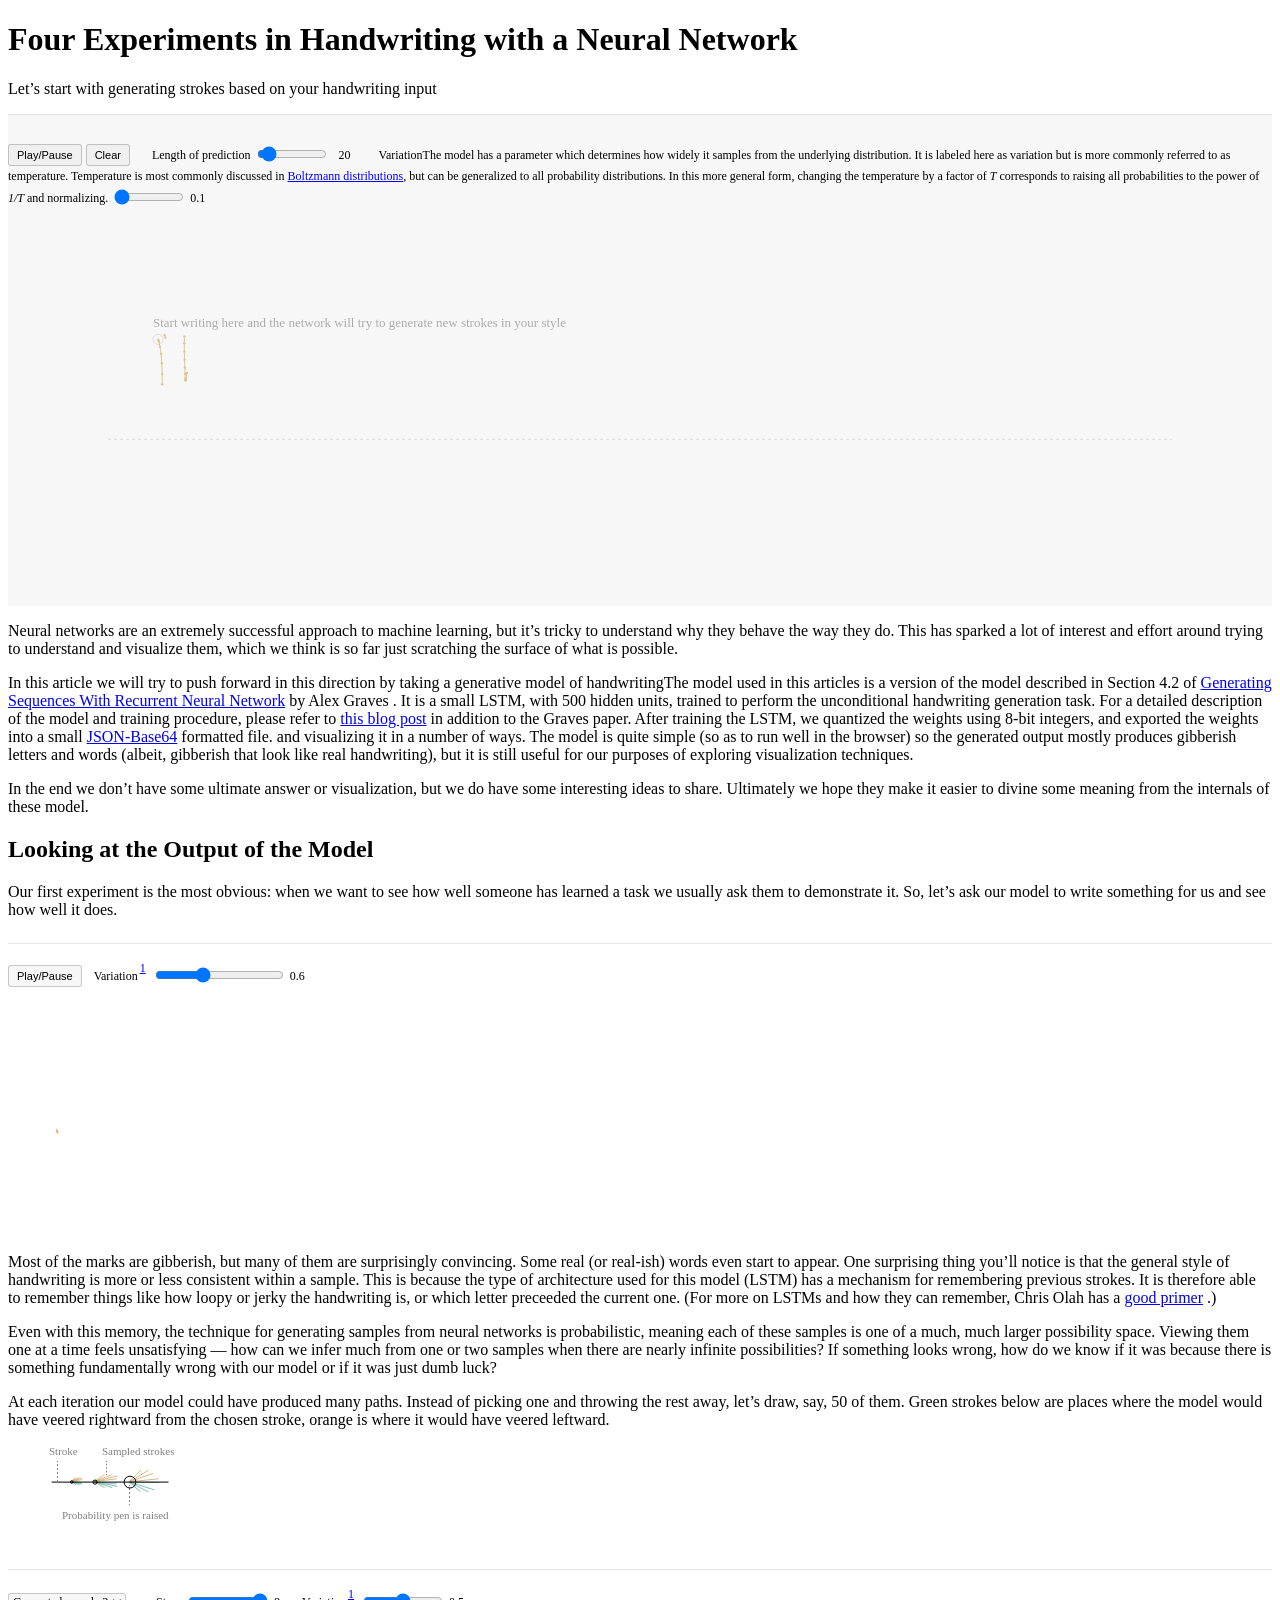
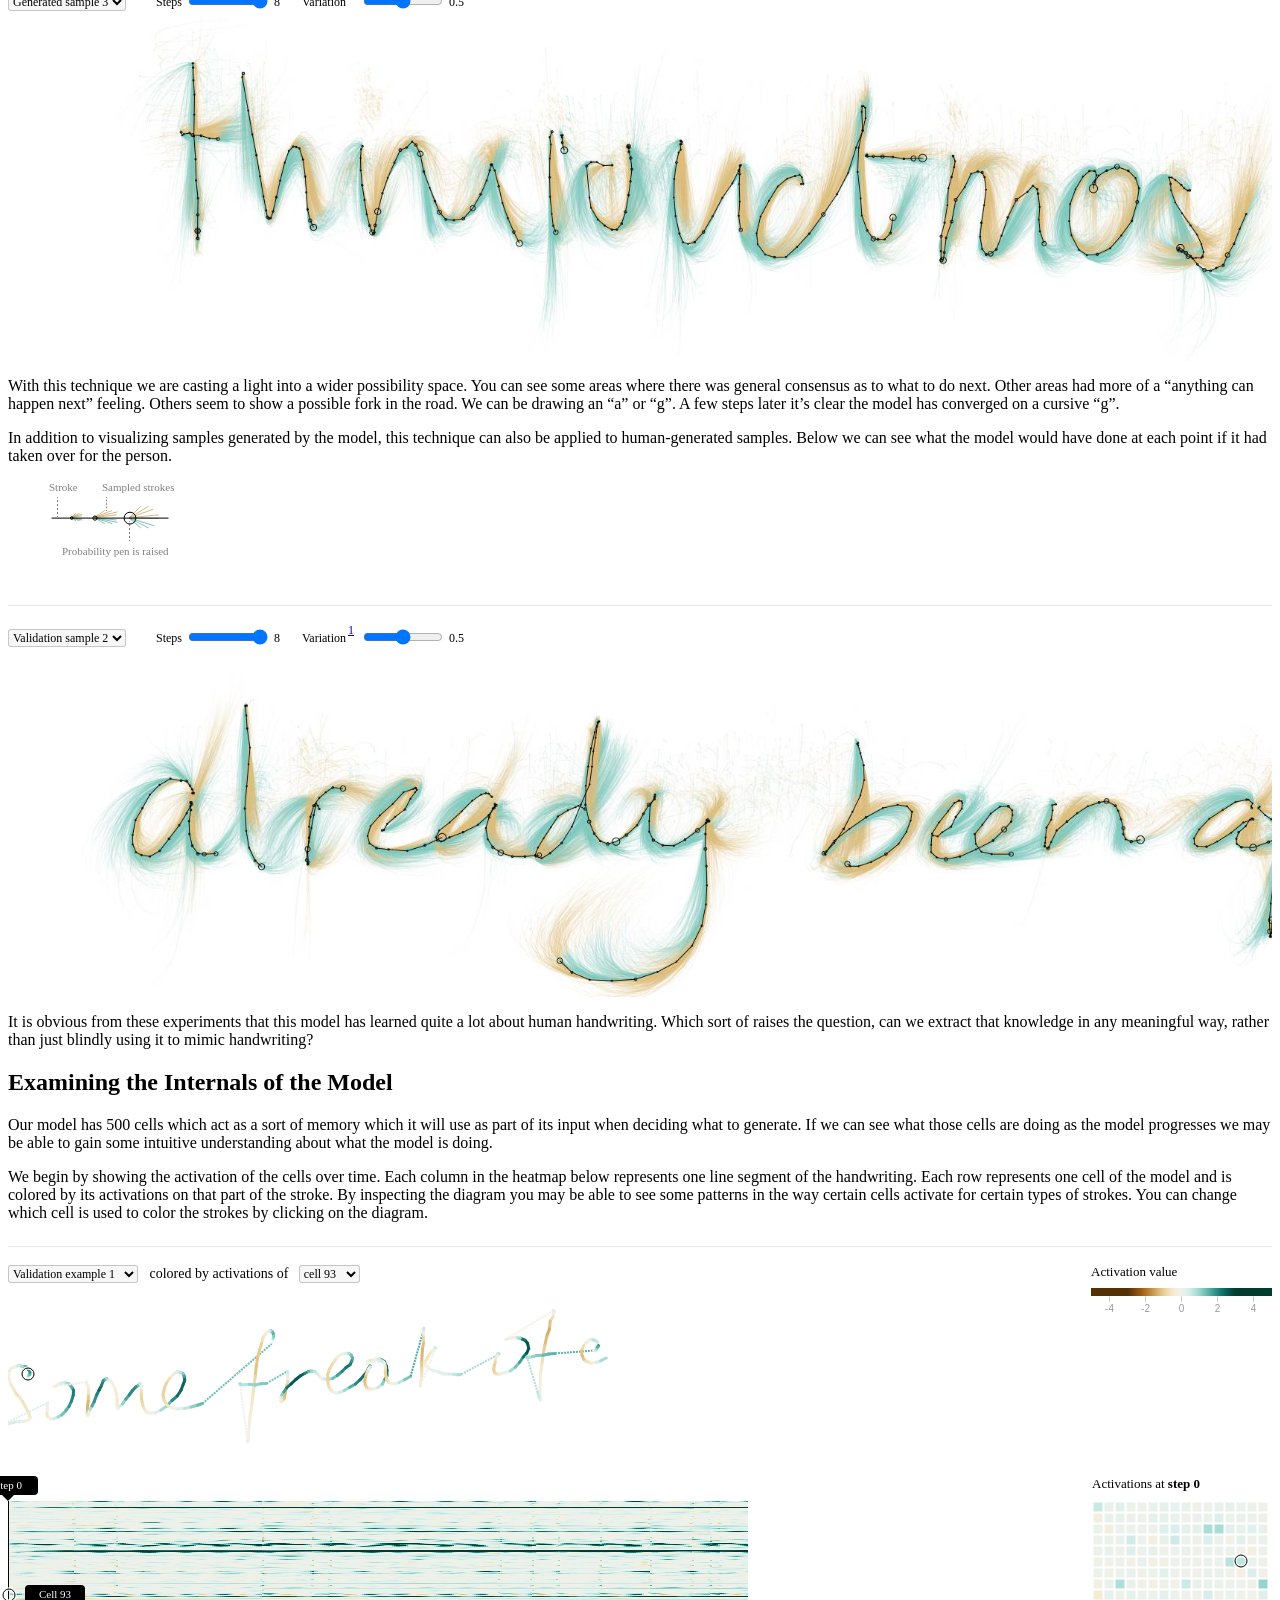
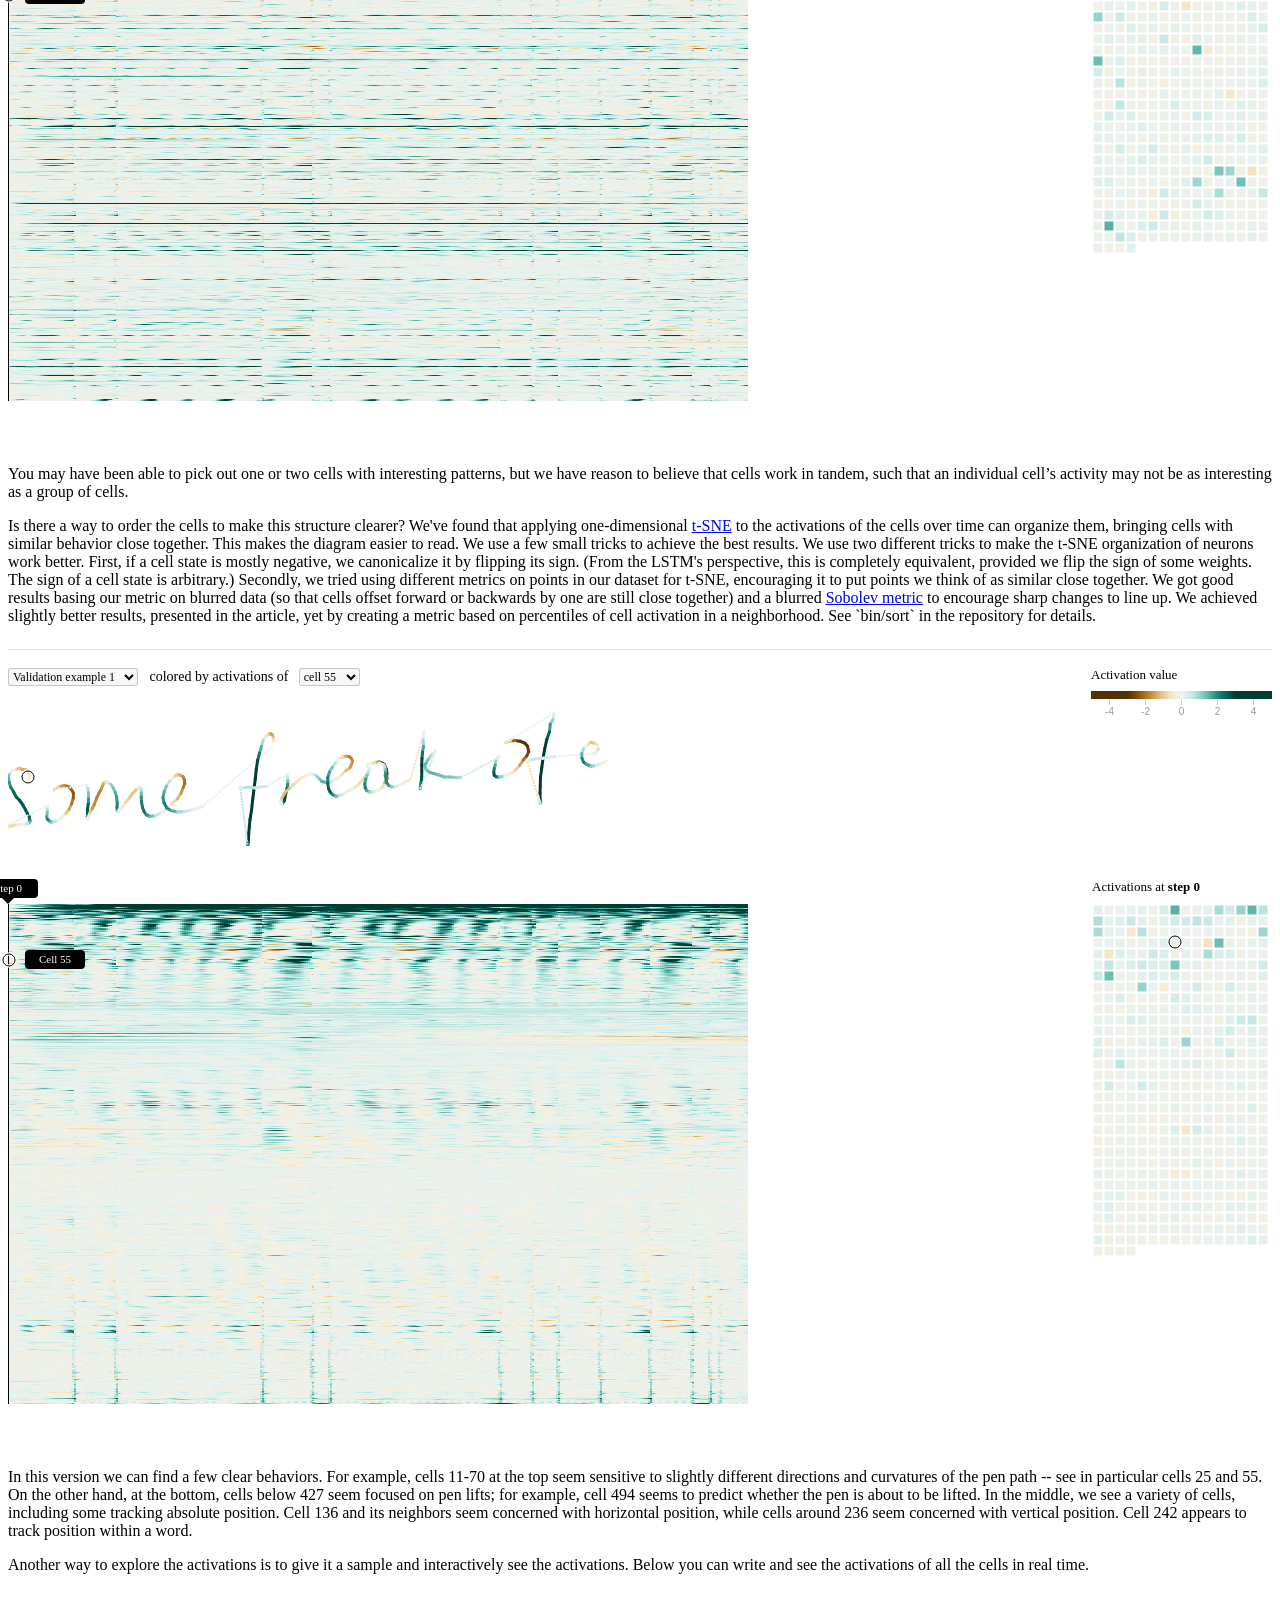
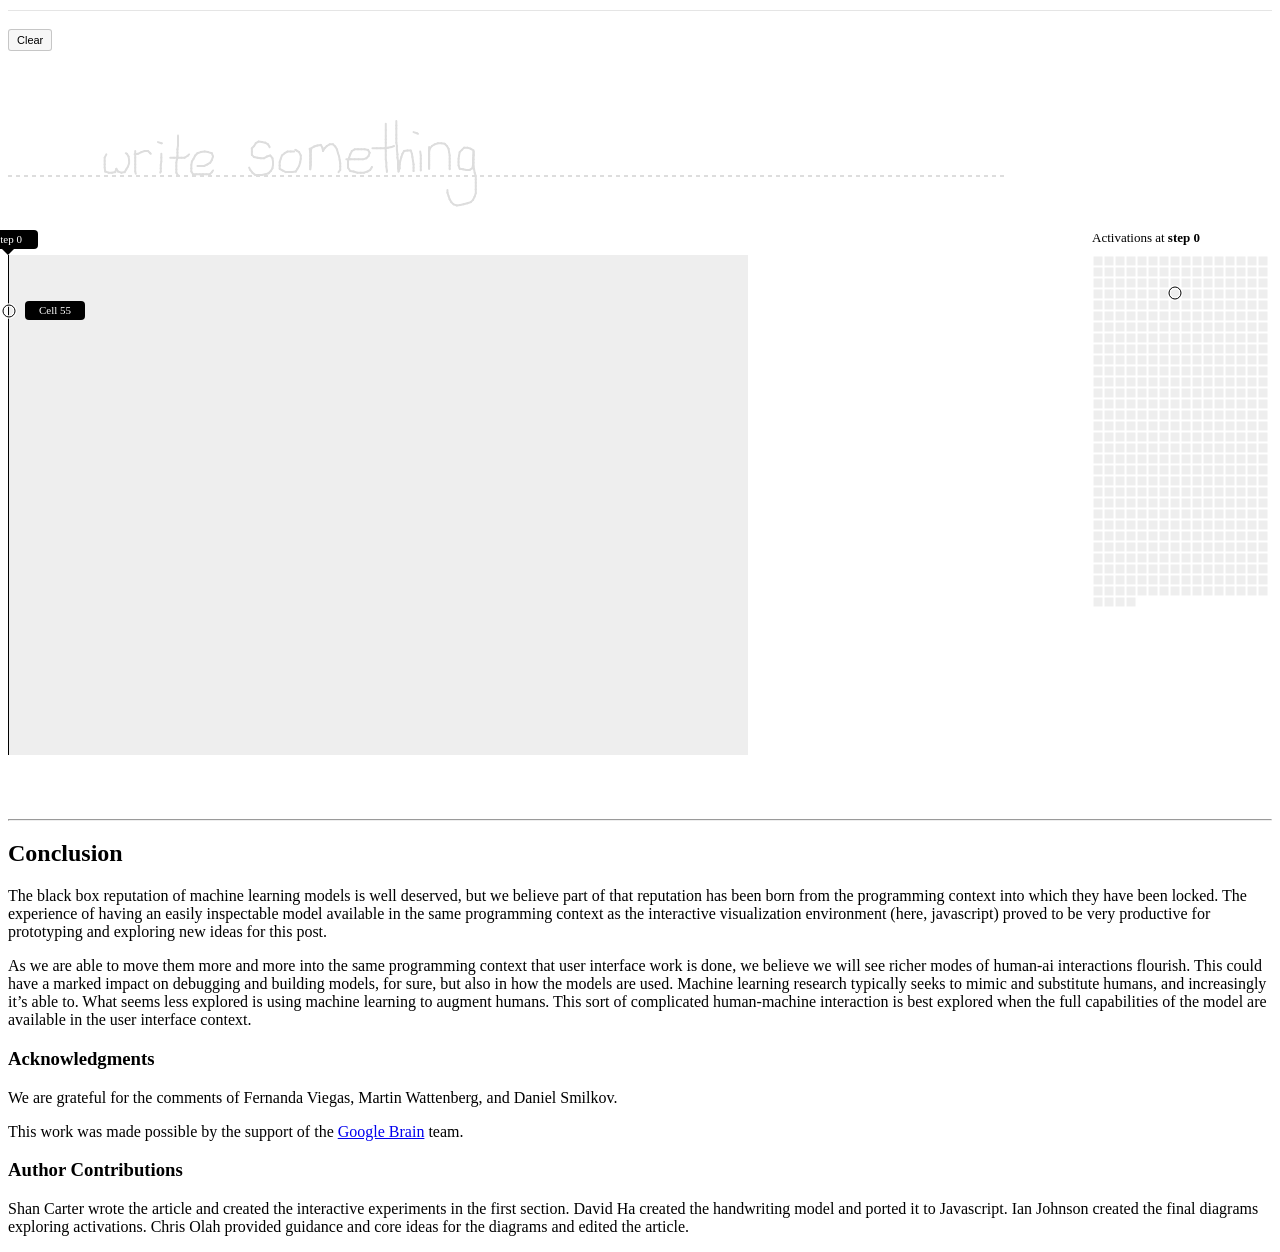
==== public/v2/index.html @ aec07965 "Deploy upstream v2 article under Pages" ====
<!doctype html>
<meta charset="utf-8">
<meta name="viewport" content="width=768">
<script src="https://distill.pub/template.v2.js"></script>
<d-front-matter>
  <script type="text/json">{
    "title": "Experiments in Handwriting with a Neural Network",
    "description": "Several interactive visualizations of a generative model of handwriting. Some are fun, some are serious.",
    "authors": [
      {
        "author": "Shan Carter",
        "authorURL": "http://shancarter.com",
        "affiliation": "Google Brain",
        "affiliationURL": "http://g.co/brain"
      },
      {
        "author": "David Ha",
        "authorURL": "https://github.com/hardmaru",
        "affiliation": "Google Brain",
        "affiliationURL": "http://g.co/brain"
      },
      {
        "author": "Ian Johnson",
        "authorURL": "https://github.com/enjalot",
        "affiliation": "Google Cloud",
        "affiliationURL": "http://cloud.google.com"
      },
      {
        "author": "Chris Olah",
        "authorURL": "http://colah.github.io/",
        "affiliation": "Google Brain",
        "affiliationURL": "http://g.co/brain"
      }
    ]
  }</script>
</d-front-matter>

<script src="assets/d3.min.js"></script>
<script src="assets/d3-scale-chromatic.min.js"></script>
<script src="assets/distill-stage-manager.js"></script>
<script src="assets/webcomponents-lite.min.js"></script>

<link rel="import" href="assets/polymer-mini.html">
<link rel="import" href="assets/figure-predict.html">
<link rel="import" href="assets/figure-animated.html">
<link rel="import" href="assets/figure-hairs.html">
<link rel="import" href="assets/figure-cells.html">
<link rel="import" href="assets/figure-cells-draw.html">

<script>
  function cellClick(cell) {
    document.querySelector('figure-cells[mode=sorted]').setCell(cell);
  }
</script>

<style>
  .controls {
    border-top: 1px solid rgba(0, 0, 0, 0.1);
    margin-top: 24px;
    padding-top: 18px;
  }
  .controls span {
    font-size: 12px;
  }
  .controls button {
    font-size: 11px;
    padding: 4px 8px;
    border-radius: 3px;
    background-color: rgba(0, 0, 0, 0.03);
    border: 1px solid rgba(0, 0, 0, 0.2);
  }
  .controls select {
    margin-right: 8px;
  font-size: 12px;
    font-family: "Open sans";
    border-radius: 3px;
    background-color: rgba(0, 0, 0, 0.03);
    border: 1px solid rgba(0, 0, 0, 0.2);
  }
  .controls input[type="range"] {
    position: relative;
    top: 3px;
  }
  sup {
    vertical-align: baseline;
    position: relative;
    top: -8px;
    margin: 0 3px 0 2px;
    font-size: 12px;
  }
  a {
    cursor: pointer;
  }

</style>

<d-title>
  <h1><span>Four Experiments</span> <span>in Handwriting</span> with a Neural Network</h1>
  <p>Let’s start with generating strokes based on your handwriting input</p>
  <div class="l-screen base-grid" style="border-top: 1px solid rgba(0, 0, 0, 0.1);background: rgba(0, 0, 0, 0.03);">
    <div class="controls l-text" id="figure-predict-controls" style="z-index: 10;position: relative;margin-top: 8px;border-top: none;">
      <button onclick="document.querySelector('figure-predict').playToggle()">Play/Pause</button>
      <button onclick="document.querySelector('figure-predict').clear()">Clear</button>

      <span style="margin-left: 18px;">Length of prediction</span>
      <input type="range" value="20" min="5" max="200" step="5" oninput="document.querySelector('figure-predict').setPredictionLength(this.value); document.querySelector('#figure-predict-controls .prediction-length').textContent = this.value;" style="width: 70px;"/>
      <span class="prediction-length" style="display: inline-block; width: 18px; text-align: left; margin-left: 6px;">20</span>

      <span style="margin-left: 18px;">Variation<d-footnote>The model has a parameter which determines how widely it samples from the underlying distribution. It is labeled here as variation but is more commonly referred to as temperature. Temperature is most commonly discussed in <a href="https://en.wikipedia.org/wiki/Boltzmann_distribution">Boltzmann distributions</a>, but can be generalized to all probability distributions. In this more general form, changing the temperature by a factor of <i>T</i> corresponds to raising all probabilities to the power of <i>1/T</i> and normalizing.</d-footnote></span>
      <input type="range" value="0.1" min="0.1" max="0.7" step="0.05" oninput="document.querySelector('figure-predict').setTemperature(this.value); document.querySelector('#figure-predict-controls .temperature').textContent = this.value;" style="width: 70px;"/>
      <span class="temperature" style="display: inline-block; width: 40px;">0.1</span>

    </div>
    <div class="l-screen" style="position: relative;">
      <figure-predict temperature="0.1" predictionlength="20"></figure-predict>
    </div>
  </div>
</d-title>
<d-byline></d-byline>
<d-article>

  <p> Neural networks are an extremely successful approach to machine learning, but it’s tricky to understand why they behave the way they do. This has sparked a lot of interest and effort around trying to understand and visualize them, which we think is so far just scratching the surface of what is possible.</p>

  <p>In this article we will try to push forward in this direction by taking a generative model of handwriting<d-footnote>The model used in this articles is a version of the model described in Section 4.2 of <a href="https://arxiv.org/abs/1308.0850">Generating Sequences With Recurrent Neural Network</a> by Alex Graves <d-cite key="graves2013generating"></d-cite>. It is a small LSTM, with 500 hidden units, trained to perform the unconditional handwriting generation task.  For a detailed description of the model and training procedure, please refer to <a href="http://blog.otoro.net/2015/12/12/handwriting-generation-demo-in-tensorflow/">this blog post</a> <d-cite key="ha2016handwriting"></d-cite> in addition to the Graves paper.  After training the LSTM, we quantized the weights using 8-bit integers, and exported the weights into a small <a href="https://jb64.org/specification/">JSON-Base64</a> formatted file.</d-footnote> and visualizing it in a number of ways.  The model is quite simple (so as to run well in the browser) so the generated output mostly produces gibberish letters and words (albeit, gibberish that look like real handwriting), but it is still useful for our purposes of exploring visualization techniques.</p>

  <p>In the end we don’t have some ultimate answer or visualization, but we do have some interesting ideas to share. Ultimately we hope they make it easier to divine some meaning from the internals of these model.</p>

  <h2>Looking at the Output of the Model</h2>

  <p>Our first experiment is the most obvious: when we want to see how well someone has learned a task we usually ask them to demonstrate it. So, let’s ask our model to write something for us and see how well it does.</p>

  <div class="controls l-body" id="figure-animated-controls">
    <button class="play" onclick="document.querySelector('figure-animated').togglePlay()">Play/Pause</button>
    <span style="margin-left: 8px;">Variation<sup><a href="#footnote1">1</a></sup></span>
    <input type="range" value="0.6" min="0.1" max="1.5" step="0.05" oninput="document.querySelector('figure-animated').temperature(this.value); document.querySelector('#figure-animated-controls .value').textContent = this.value;" />
    <span class="value">0.6</span>
  </div>
  <figure-animated class="l-page" temperature="0.6"></figure-animated>

  <p>Most of the marks are gibberish, but many of them are surprisingly convincing. Some real (or real-ish) words even start to appear. One surprising thing you’ll notice is that the general style of handwriting is more or less consistent within a sample. This is because the type of architecture used for this model (LSTM) has a mechanism for remembering previous strokes. It is therefore able to remember things like how loopy or jerky the handwriting is, or which letter preceeded the current one. (For more on LSTMs and how they can remember, Chris Olah has a <a href="http://colah.github.io/posts/2015-08-Understanding-LSTMs/">good primer</a> <d-cite key="olah2015understanding"></d-cite>.)</p>

  <p>Even with this memory, the technique for generating samples from neural networks is probabilistic, meaning each of these samples is one of a much, much larger possibility space. Viewing them one at a time feels unsatisfying — how can we infer much from one or two samples when there are nearly infinite possibilities? If something looks wrong, how do we know if it was because there is something fundamentally wrong with our model or if it was just dumb luck?</p>

  <p>At each iteration our model could have produced many paths. Instead of picking one and throwing the rest away, let’s draw, say, 50 of them. Green strokes below are places where the model would have veered rightward from the chosen stroke, orange is where it would have veered leftward.</p>

  <figure class="l-gutter">
    <img class="key" src="assets/color-key.svg" style="width: 145px;">
  </figure>

  <figure-hairs class="l-screen base-grid">
    <div class="controls l-text">
      <select class="sample">
        <option value="001">Generated sample 1</option>
        <option value="002">Generated sample 2</option>
        <option value="003" selected>Generated sample 3</option>
        <option value="004">Generated sample 4</option>
        <option value="005">Generated sample 5</option>
        <option value="straight">Straight line</option>
      </select>

      <span style="margin-left: 18px;">Steps</span>
      <input type="range" min="0" max="2" step="1" class="step" value="2" style="width: 80px;"></input>
      <span class="value">4</span>

      <span style="margin-left: 18px;">Variation<sup><a href="#footnote1">1</a></sup></span>
      <input type="range" min="0" max="2" step="1" class="temperature" value="1" style="width: 80px;"></input>
      <span class="temperature-val">0.5</span>
    </div>
  </figure-hairs>

  <p>With this technique we are casting a light into a wider possibility space. You can see some areas where there was general consensus as to what to do next. Other areas had more of a “anything can happen next” feeling. Others seem to show a possible fork in the road. We can be drawing an “a” or “g”. A few steps later it’s clear the model has converged on a cursive “g”.</p>

  <p>In addition to visualizing samples generated by the model, this technique can also be applied to human-generated samples. Below we can see what the model would have done at each point if it had taken over for the person.</p>

    <figure class="l-gutter">
      <img class="key" src="assets/color-key.svg" style="width: 145px;">
    </figure>

  <figure-hairs class="base-grid">
    <div class="controls l-text">
      <select class="sample">
        <option value="0">Validation sample 0</option>
        <option value="1">Validation sample 1</option>
        <option value="2" selected>Validation sample 2</option>
        <option value="3">Validation sample 3</option>
        <option value="4">Validation sample 4</option>
        <option value="v7">Validation sample 5</option>
        <option value="v5">Validation sample 6</option>
      </select>

      <span style="margin-left: 18px;">Steps</span>
      <input type="range" min="0" max="2" step="1" class="step" value="2" style="width: 80px;"></input>
      <span class="value">4</span>

      <span style="margin-left: 18px;">Variation<sup><a href="#footnote1">1</a></sup></span>
      <input type="range" min="0" max="2" step="1" class="temperature" value="1" style="width: 80px;"></input>
      <span class="temperature-val">0.5</span>
    </div>
  </figure-hairs>

  <p>It is obvious from these experiments that this model has learned quite a lot about human handwriting. Which sort of raises the question, can we extract that knowledge in any meaningful way, rather than just blindly using it to mimic handwriting?</p>

  <h2>Examining the Internals of the Model</h2>

  <p>Our model has 500 cells which act as a sort of memory which it will use as part of its input when deciding what to generate. If we can see what those cells are doing as the model progresses we may be able to gain some intuitive understanding about what the model is doing.</p>

  <p>We begin by showing the activation of the cells over time. Each column in the heatmap below represents one line segment of the handwriting. Each row represents one cell of the model and is colored by its activations on that part of the stroke. By inspecting the diagram you may be able to see some patterns in the way certain cells activate for certain types of strokes. You can change which cell is used to color the strokes by clicking on the diagram.</p>

  <figure-cells class="l-screen base-grid" mode="unsorted" defaults="93,0"></figure-cells>

  <p>You may have been able to pick out one or two cells with interesting patterns, but we have reason to believe that cells work in tandem, such that an individual cell’s activity may not be as interesting as a group of cells.</p>

  <p>Is there a way to order the cells to make this structure clearer? We've found that applying one-dimensional <a href="https://lvdmaaten.github.io/tsne/">t-SNE</a> <d-cite key="maaten2008visualizing"></d-cite> to the activations of the cells over time can organize them, bringing cells with similar behavior close together. This makes the diagram easier to read. We use a few small tricks to achieve the best results.<d-footnote> We use two different tricks to make the t-SNE organization of neurons work better. First, if a cell state is mostly negative, we canonicalize it by flipping its sign. (From the LSTM's perspective, this is completely equivalent, provided we flip the sign of some weights. The sign of a cell state is arbitrary.) Secondly, we tried using different metrics on points in our dataset for t-SNE, encouraging it to put points we think of as similar close together. We got good results basing our metric on blurred data (so that cells offset forward or backwards by one are still close together) and a blurred <a href="https://en.wikipedia.org/wiki/Sobolev_space">Sobolev metric</a> to encourage sharp changes to line up. We achieved slightly better results, presented in the article, yet by creating a metric based on percentiles of cell activation in a neighborhood. See `bin/sort` in the repository for details.</d-footnote></p>

  <figure-cells class="l-screen base-grid" mode="sorted" defaults="55,0"></figure-cells>

  <p>In this version we can find a few clear behaviors. For example, cells <a onclick="cellClick(11)">11</a>-<a onclick="cellClick(70)">70</a> at the top seem sensitive to slightly different directions and curvatures of the pen path -- see in particular cells <a onclick="cellClick(25)">25</a> and <a onclick="cellClick(55)">55</a>. On the other hand, at the bottom, cells below <a onclick="cellClick(427)">427</a> seem focused on pen lifts; for example, cell <a onclick="cellClick(494)">494</a> seems to predict whether the pen is about to be lifted. In the middle, we see a variety of cells, including some tracking absolute position. Cell <a onclick="cellClick(136)">136</a> and its neighbors seem concerned with horizontal position, while cells around <a onclick="cellClick(236)">236</a> seem concerned with vertical position. Cell <a onclick="cellClick(242)">242</a> appears to track position within a word. </p>

  <p>Another way to explore the activations is to give it a sample and interactively see the activations. Below you can write and see the activations of all the cells in real time.</p>

  <div class="controls l-page" id="figure-cells-draw-controls" style="margin-top: 36px;">
    <button onclick="document.querySelector('figure-cells-draw').clear()">Clear</button>
  </div>
  <figure-cells-draw class="l-screen base-grid" mode="sorted" defaults="55,0"></figure-cells-draw>

  <hr>

  <h2>Conclusion</h2>

  <p>The black box reputation of machine learning models is well deserved, but we believe part of that reputation has been born from the programming context into which they have been locked. The experience of having an easily inspectable model available in the same programming context as the interactive visualization environment (here, javascript) proved to be very productive for prototyping and exploring new ideas for this post.</p>

  <p>As we are able to move them more and more into the same programming context that user interface work is done, we believe we will see richer modes of human-ai interactions flourish. This could have a marked impact on debugging and building models, for sure, but also in how the models are used. Machine learning research typically seeks to mimic and substitute humans, and increasingly it’s able to. What seems less explored is using machine learning to augment humans. This sort of complicated human-machine interaction is best explored when the full capabilities of the model are available in the user interface context.</p>

</d-article>

<d-appendix>

  <h3>Acknowledgments</h3>

  <p>We are grateful for the comments of Fernanda Viegas, Martin Wattenberg, and Daniel Smilkov.

  <p>This work was made possible by the support of the <a href="https://research.google.com/teams/brain/">Google Brain</a> team.

  <h3>Author Contributions</h3>

  <p>Shan Carter wrote the article and created the interactive experiments in the first section. David Ha created the handwriting model and ported it to Javascript. Ian Johnson created the final diagrams exploring activations. Chris Olah provided guidance and core ideas for the diagrams and edited the article.</p>
  <d-footnote-list></d-footnote-list>
  <d-bibliography>
    <script type="text/bibtex">
    @article{graves2013generating,
      title={Generating sequences with recurrent neural networks},
      author={Graves, Alex},
      journal={arXiv preprint arXiv:1308.0850},
      year={2013},
      url={https://arxiv.org/pdf/1308.0850v5.pdf}
    }
    @misc{ha2016handwriting,
      title={Handwriting Generation Demo in TensorFlow},
      author={Ha, David},
      year={2016},
      url={http://blog.otoro.net/2015/12/12/handwriting-generation-demo-in-tensorflow/}
    }
    @article{maaten2008visualizing,
      title={Visualizing data using t-SNE},
      author={Maaten, Laurens van der and Hinton, Geoffrey},
      journal={Journal of Machine Learning Research},
      volume={9},
      number={Nov},
      pages={2579--2605},
      year={2008},
      url={http://www.jmlr.org/papers/volume9/vandermaaten08a/vandermaaten08a.pdf}
    }
    @misc{olah2015understanding,
      title={Understanding LSTM Networks},
      author={Olah, Christopher},
      year={2015},
      url={http://colah.github.io/posts/2015-08-Understanding-LSTMs/}
    }
    </script>
  </bibliography>
</d-appendix>
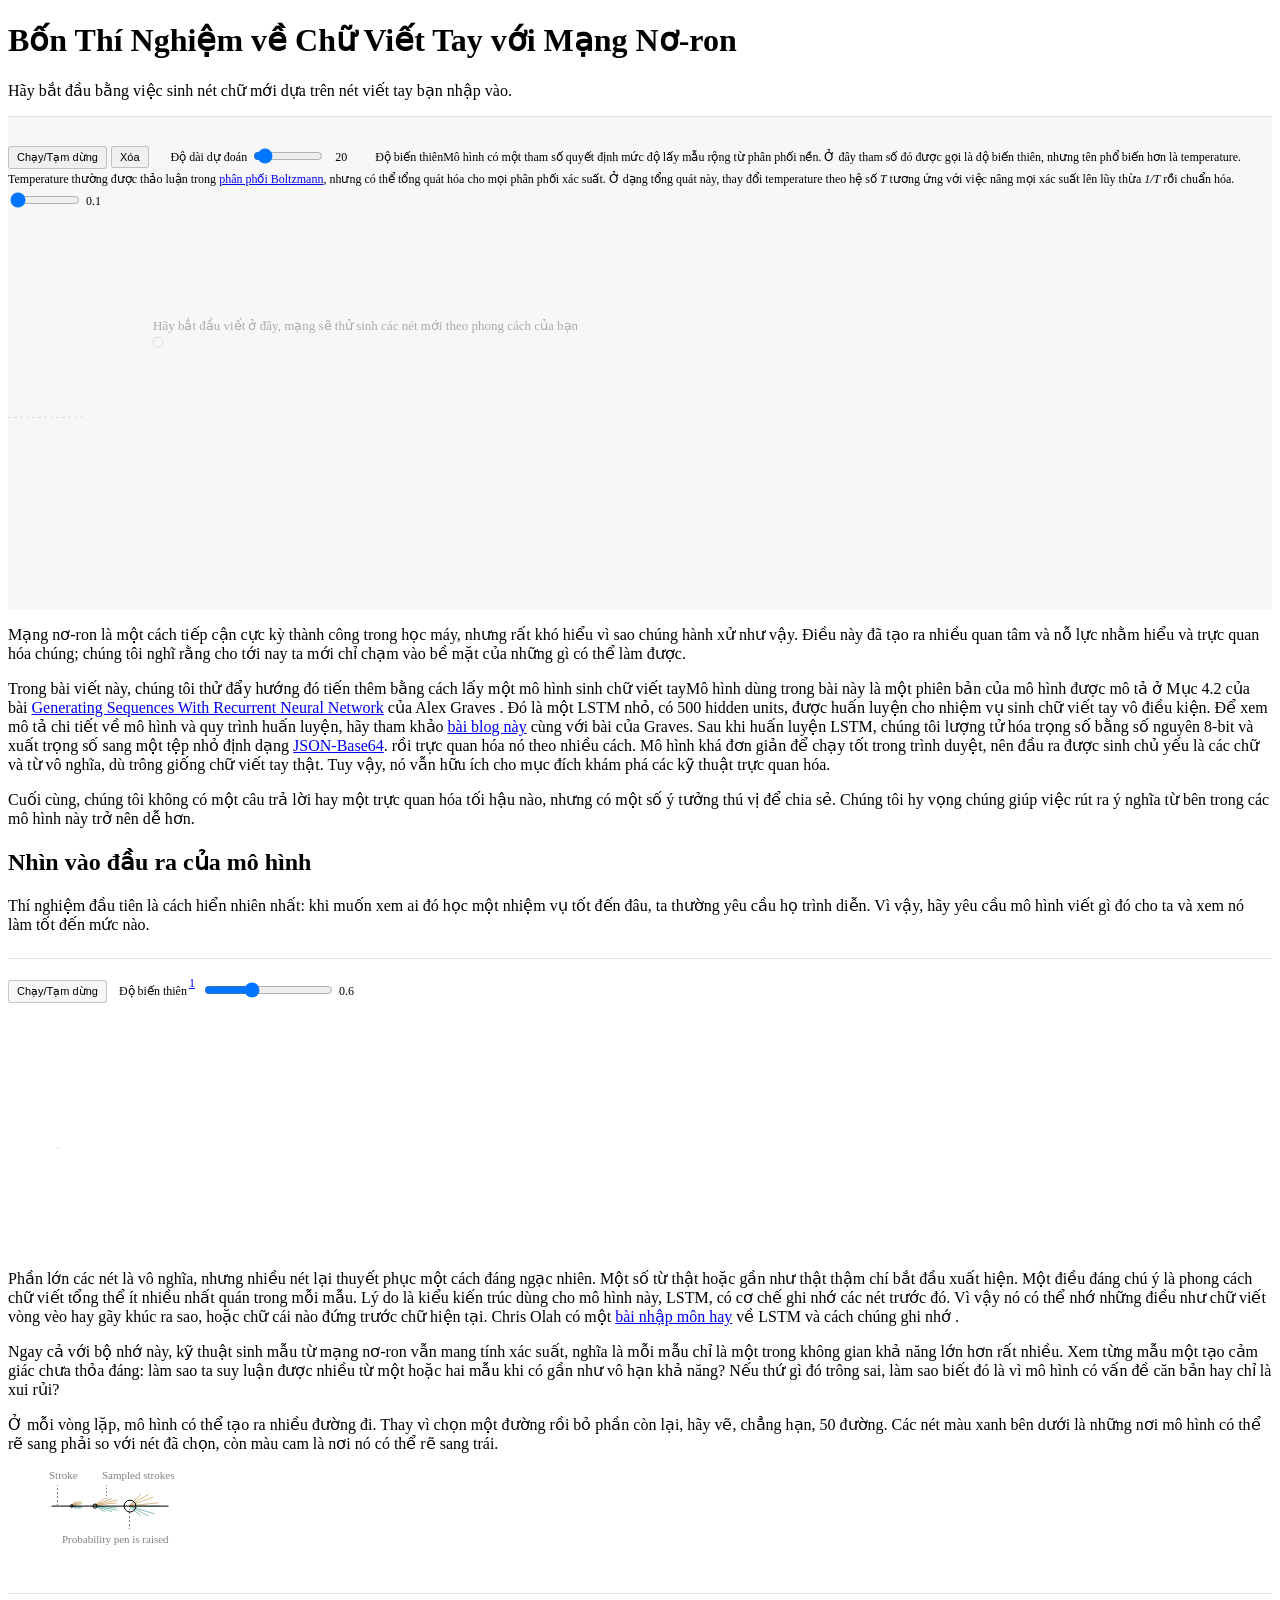
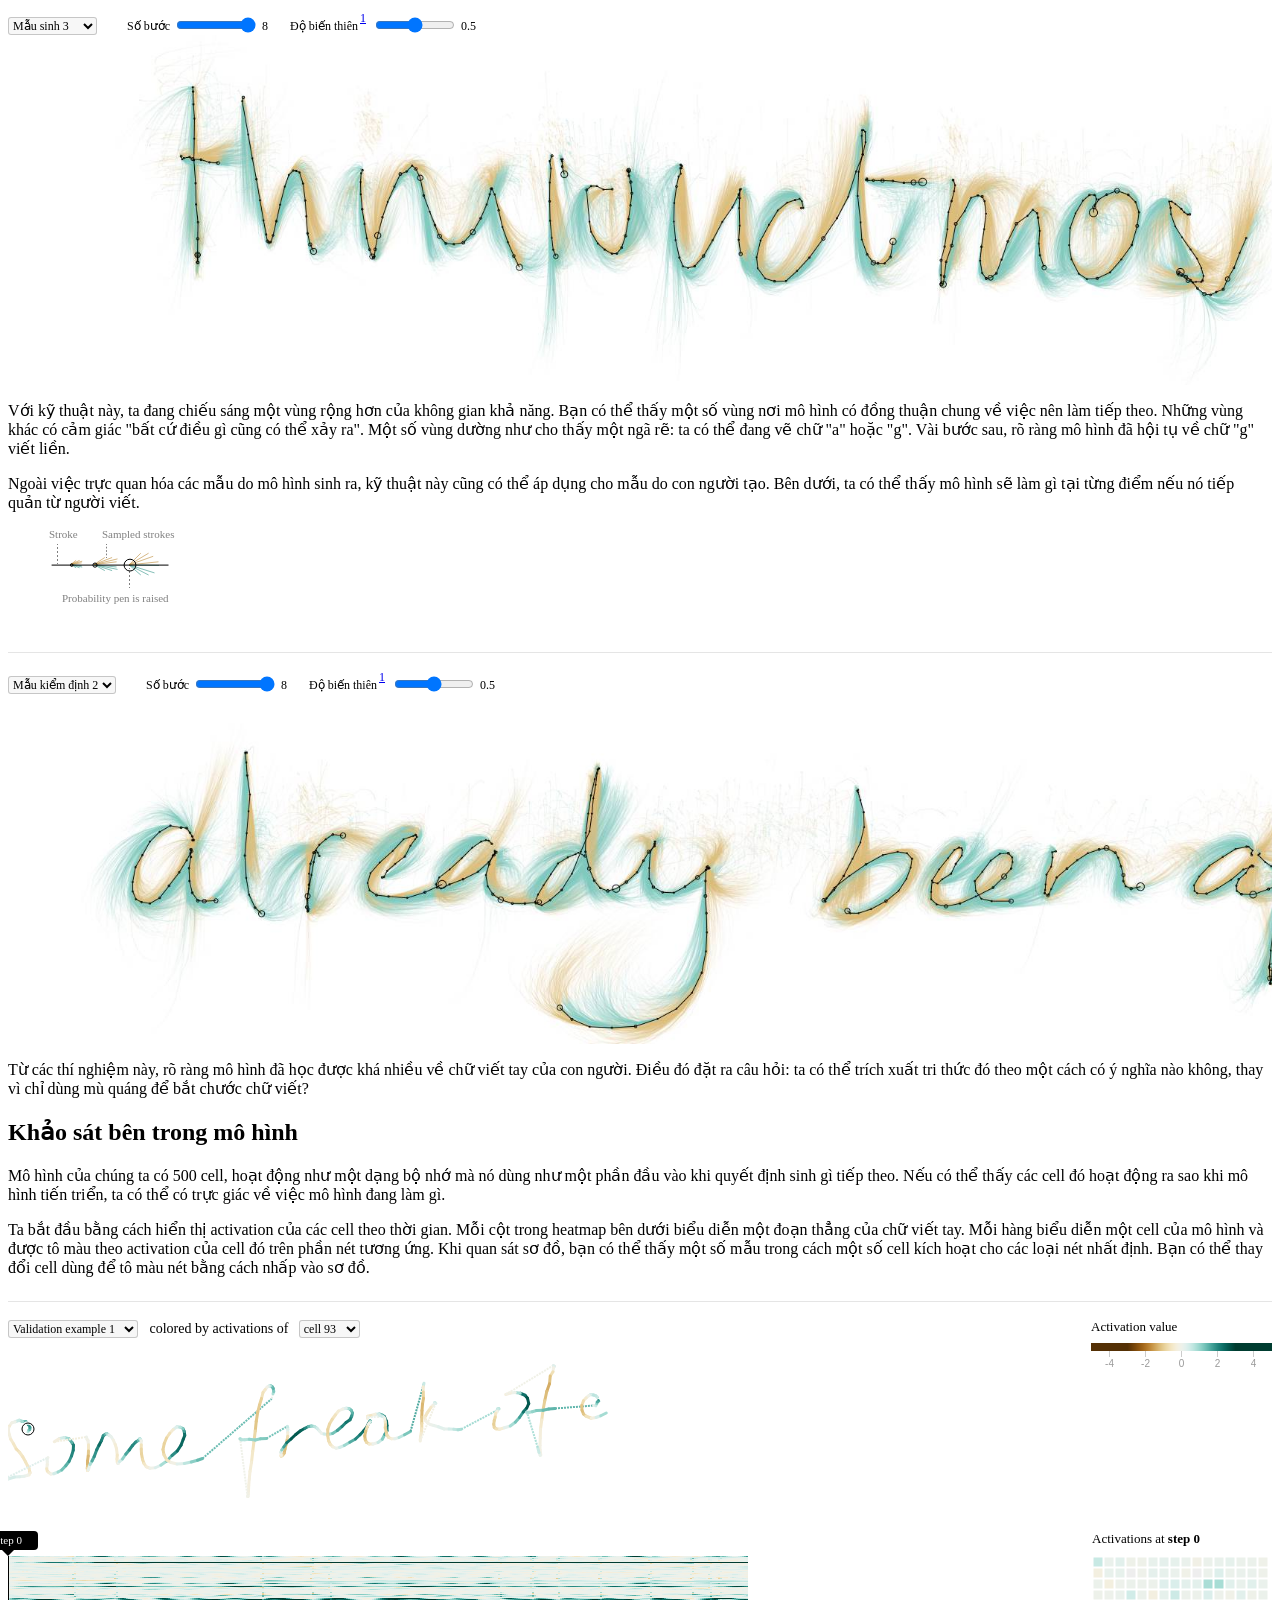
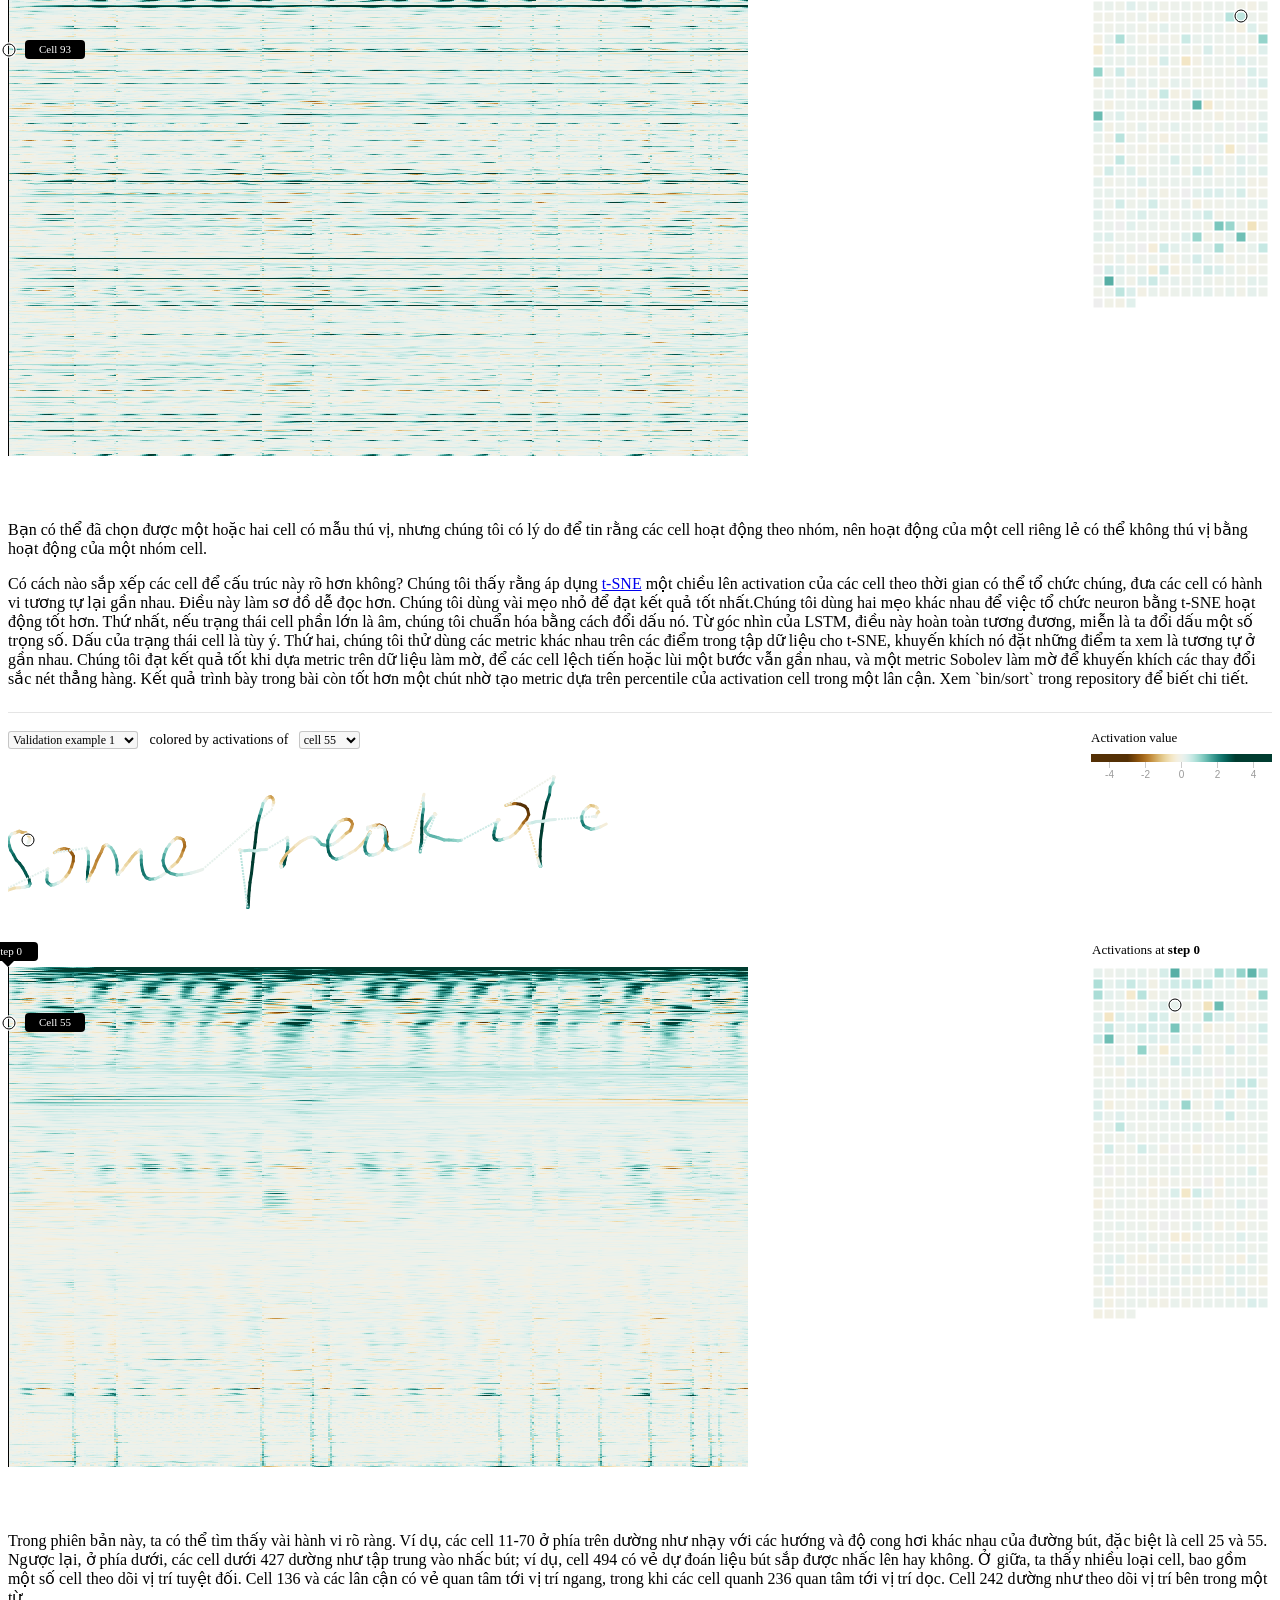
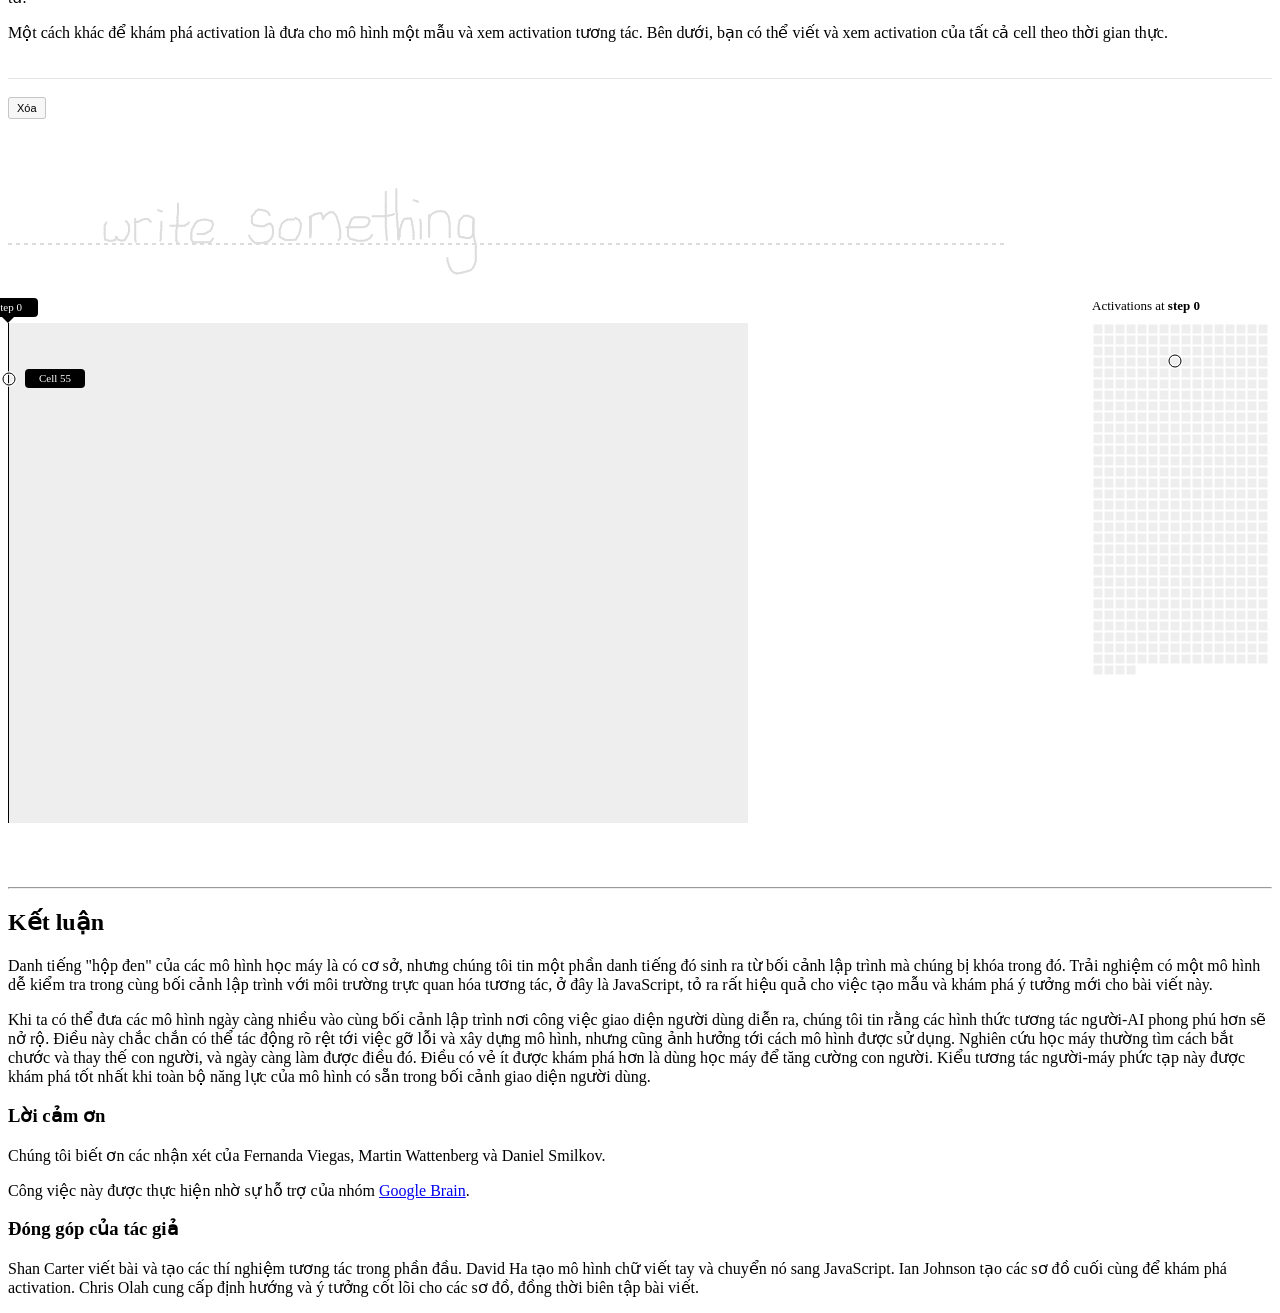
==== commit f98baa03: "Translate v2 handwriting article to Vietnamese" ====
--- a/public/v2/index.html
+++ b/public/v2/index.html
@@ -4,8 +4,8 @@
 <script src="https://distill.pub/template.v2.js"></script>
 <d-front-matter>
   <script type="text/json">{
-    "title": "Experiments in Handwriting with a Neural Network",
-    "description": "Several interactive visualizations of a generative model of handwriting. Some are fun, some are serious.",
+    "title": "Bốn Thí Nghiệm với Mạng Nơ-ron Viết Tay",
+    "description": "Một số trực quan hóa tương tác của mô hình sinh chữ viết tay. Có phần vui, có phần nghiêm túc.",
     "authors": [
       {
         "author": "Shan Carter",
@@ -95,18 +95,18 @@
 </style>
 
 <d-title>
-  <h1><span>Four Experiments</span> <span>in Handwriting</span> with a Neural Network</h1>
-  <p>Let’s start with generating strokes based on your handwriting input</p>
+  <h1><span>Bốn Thí Nghiệm</span> <span>về Chữ Viết Tay</span> với Mạng Nơ-ron</h1>
+  <p>Hãy bắt đầu bằng việc sinh nét chữ mới dựa trên nét viết tay bạn nhập vào.</p>
   <div class="l-screen base-grid" style="border-top: 1px solid rgba(0, 0, 0, 0.1);background: rgba(0, 0, 0, 0.03);">
     <div class="controls l-text" id="figure-predict-controls" style="z-index: 10;position: relative;margin-top: 8px;border-top: none;">
-      <button onclick="document.querySelector('figure-predict').playToggle()">Play/Pause</button>
-      <button onclick="document.querySelector('figure-predict').clear()">Clear</button>
-
-      <span style="margin-left: 18px;">Length of prediction</span>
+      <button onclick="document.querySelector('figure-predict').playToggle()">Chạy/Tạm dừng</button>
+      <button onclick="document.querySelector('figure-predict').clear()">Xóa</button>
+
+      <span style="margin-left: 18px;">Độ dài dự đoán</span>
       <input type="range" value="20" min="5" max="200" step="5" oninput="document.querySelector('figure-predict').setPredictionLength(this.value); document.querySelector('#figure-predict-controls .prediction-length').textContent = this.value;" style="width: 70px;"/>
       <span class="prediction-length" style="display: inline-block; width: 18px; text-align: left; margin-left: 6px;">20</span>
 
-      <span style="margin-left: 18px;">Variation<d-footnote>The model has a parameter which determines how widely it samples from the underlying distribution. It is labeled here as variation but is more commonly referred to as temperature. Temperature is most commonly discussed in <a href="https://en.wikipedia.org/wiki/Boltzmann_distribution">Boltzmann distributions</a>, but can be generalized to all probability distributions. In this more general form, changing the temperature by a factor of <i>T</i> corresponds to raising all probabilities to the power of <i>1/T</i> and normalizing.</d-footnote></span>
+      <span style="margin-left: 18px;">Độ biến thiên<d-footnote>Mô hình có một tham số quyết định mức độ lấy mẫu rộng từ phân phối nền. Ở đây tham số đó được gọi là độ biến thiên, nhưng tên phổ biến hơn là temperature. Temperature thường được thảo luận trong <a href="https://en.wikipedia.org/wiki/Boltzmann_distribution">phân phối Boltzmann</a>, nhưng có thể tổng quát hóa cho mọi phân phối xác suất. Ở dạng tổng quát này, thay đổi temperature theo hệ số <i>T</i> tương ứng với việc nâng mọi xác suất lên lũy thừa <i>1/T</i> rồi chuẩn hóa.</d-footnote></span>
       <input type="range" value="0.1" min="0.1" max="0.7" step="0.05" oninput="document.querySelector('figure-predict').setTemperature(this.value); document.querySelector('#figure-predict-controls .temperature').textContent = this.value;" style="width: 70px;"/>
       <span class="temperature" style="display: inline-block; width: 40px;">0.1</span>
 
@@ -117,31 +117,69 @@
   </div>
 </d-title>
 <d-byline></d-byline>
+<script>
+  function localizeTemplateLabels() {
+    const labels = new Map([
+      ["Authors", "Tác giả"],
+      ["Affiliations", "Đơn vị"],
+      ["Published", "Xuất bản"],
+      ["AUTHORS", "TÁC GIẢ"],
+      ["AFFILIATIONS", "ĐƠN VỊ"],
+      ["PUBLISHED", "XUẤT BẢN"],
+      ["Not published yet.", "Chưa xuất bản."],
+      ["No DOI yet.", "Chưa có DOI."]
+    ]);
+    const walker = document.createTreeWalker(document.body, NodeFilter.SHOW_TEXT);
+    const textNodes = [];
+    while (walker.nextNode()) textNodes.push(walker.currentNode);
+    textNodes.forEach(node => {
+      let next = node.nodeValue;
+      labels.forEach((replacement, source) => {
+        next = next.split(source).join(replacement);
+      });
+      if (next !== node.nodeValue) node.nodeValue = next;
+    });
+  }
+  let localizeTemplateLabelsTimer;
+  function scheduleTemplateLabelLocalization() {
+    clearTimeout(localizeTemplateLabelsTimer);
+    localizeTemplateLabelsTimer = setTimeout(localizeTemplateLabels, 100);
+  }
+  window.addEventListener("load", () => {
+    localizeTemplateLabels();
+    setTimeout(localizeTemplateLabels, 1000);
+    setTimeout(localizeTemplateLabels, 3000);
+  });
+  new MutationObserver(scheduleTemplateLabelLocalization).observe(document.documentElement, {
+    childList: true,
+    subtree: true
+  });
+</script>
 <d-article>
 
-  <p> Neural networks are an extremely successful approach to machine learning, but it’s tricky to understand why they behave the way they do. This has sparked a lot of interest and effort around trying to understand and visualize them, which we think is so far just scratching the surface of what is possible.</p>
-
-  <p>In this article we will try to push forward in this direction by taking a generative model of handwriting<d-footnote>The model used in this articles is a version of the model described in Section 4.2 of <a href="https://arxiv.org/abs/1308.0850">Generating Sequences With Recurrent Neural Network</a> by Alex Graves <d-cite key="graves2013generating"></d-cite>. It is a small LSTM, with 500 hidden units, trained to perform the unconditional handwriting generation task.  For a detailed description of the model and training procedure, please refer to <a href="http://blog.otoro.net/2015/12/12/handwriting-generation-demo-in-tensorflow/">this blog post</a> <d-cite key="ha2016handwriting"></d-cite> in addition to the Graves paper.  After training the LSTM, we quantized the weights using 8-bit integers, and exported the weights into a small <a href="https://jb64.org/specification/">JSON-Base64</a> formatted file.</d-footnote> and visualizing it in a number of ways.  The model is quite simple (so as to run well in the browser) so the generated output mostly produces gibberish letters and words (albeit, gibberish that look like real handwriting), but it is still useful for our purposes of exploring visualization techniques.</p>
-
-  <p>In the end we don’t have some ultimate answer or visualization, but we do have some interesting ideas to share. Ultimately we hope they make it easier to divine some meaning from the internals of these model.</p>
-
-  <h2>Looking at the Output of the Model</h2>
-
-  <p>Our first experiment is the most obvious: when we want to see how well someone has learned a task we usually ask them to demonstrate it. So, let’s ask our model to write something for us and see how well it does.</p>
+  <p>Mạng nơ-ron là một cách tiếp cận cực kỳ thành công trong học máy, nhưng rất khó hiểu vì sao chúng hành xử như vậy. Điều này đã tạo ra nhiều quan tâm và nỗ lực nhằm hiểu và trực quan hóa chúng; chúng tôi nghĩ rằng cho tới nay ta mới chỉ chạm vào bề mặt của những gì có thể làm được.</p>
+
+  <p>Trong bài viết này, chúng tôi thử đẩy hướng đó tiến thêm bằng cách lấy một mô hình sinh chữ viết tay<d-footnote>Mô hình dùng trong bài này là một phiên bản của mô hình được mô tả ở Mục 4.2 của bài <a href="https://arxiv.org/abs/1308.0850">Generating Sequences With Recurrent Neural Network</a> của Alex Graves <d-cite key="graves2013generating"></d-cite>. Đó là một LSTM nhỏ, có 500 hidden units, được huấn luyện cho nhiệm vụ sinh chữ viết tay vô điều kiện. Để xem mô tả chi tiết về mô hình và quy trình huấn luyện, hãy tham khảo <a href="http://blog.otoro.net/2015/12/12/handwriting-generation-demo-in-tensorflow/">bài blog này</a> <d-cite key="ha2016handwriting"></d-cite> cùng với bài của Graves. Sau khi huấn luyện LSTM, chúng tôi lượng tử hóa trọng số bằng số nguyên 8-bit và xuất trọng số sang một tệp nhỏ định dạng <a href="https://jb64.org/specification/">JSON-Base64</a>.</d-footnote> rồi trực quan hóa nó theo nhiều cách. Mô hình khá đơn giản để chạy tốt trong trình duyệt, nên đầu ra được sinh chủ yếu là các chữ và từ vô nghĩa, dù trông giống chữ viết tay thật. Tuy vậy, nó vẫn hữu ích cho mục đích khám phá các kỹ thuật trực quan hóa.</p>
+
+  <p>Cuối cùng, chúng tôi không có một câu trả lời hay một trực quan hóa tối hậu nào, nhưng có một số ý tưởng thú vị để chia sẻ. Chúng tôi hy vọng chúng giúp việc rút ra ý nghĩa từ bên trong các mô hình này trở nên dễ hơn.</p>
+
+  <h2>Nhìn vào đầu ra của mô hình</h2>
+
+  <p>Thí nghiệm đầu tiên là cách hiển nhiên nhất: khi muốn xem ai đó học một nhiệm vụ tốt đến đâu, ta thường yêu cầu họ trình diễn. Vì vậy, hãy yêu cầu mô hình viết gì đó cho ta và xem nó làm tốt đến mức nào.</p>
 
   <div class="controls l-body" id="figure-animated-controls">
-    <button class="play" onclick="document.querySelector('figure-animated').togglePlay()">Play/Pause</button>
-    <span style="margin-left: 8px;">Variation<sup><a href="#footnote1">1</a></sup></span>
+    <button class="play" onclick="document.querySelector('figure-animated').togglePlay()">Chạy/Tạm dừng</button>
+    <span style="margin-left: 8px;">Độ biến thiên<sup><a href="#footnote1">1</a></sup></span>
     <input type="range" value="0.6" min="0.1" max="1.5" step="0.05" oninput="document.querySelector('figure-animated').temperature(this.value); document.querySelector('#figure-animated-controls .value').textContent = this.value;" />
     <span class="value">0.6</span>
   </div>
   <figure-animated class="l-page" temperature="0.6"></figure-animated>
 
-  <p>Most of the marks are gibberish, but many of them are surprisingly convincing. Some real (or real-ish) words even start to appear. One surprising thing you’ll notice is that the general style of handwriting is more or less consistent within a sample. This is because the type of architecture used for this model (LSTM) has a mechanism for remembering previous strokes. It is therefore able to remember things like how loopy or jerky the handwriting is, or which letter preceeded the current one. (For more on LSTMs and how they can remember, Chris Olah has a <a href="http://colah.github.io/posts/2015-08-Understanding-LSTMs/">good primer</a> <d-cite key="olah2015understanding"></d-cite>.)</p>
-
-  <p>Even with this memory, the technique for generating samples from neural networks is probabilistic, meaning each of these samples is one of a much, much larger possibility space. Viewing them one at a time feels unsatisfying — how can we infer much from one or two samples when there are nearly infinite possibilities? If something looks wrong, how do we know if it was because there is something fundamentally wrong with our model or if it was just dumb luck?</p>
-
-  <p>At each iteration our model could have produced many paths. Instead of picking one and throwing the rest away, let’s draw, say, 50 of them. Green strokes below are places where the model would have veered rightward from the chosen stroke, orange is where it would have veered leftward.</p>
+  <p>Phần lớn các nét là vô nghĩa, nhưng nhiều nét lại thuyết phục một cách đáng ngạc nhiên. Một số từ thật hoặc gần như thật thậm chí bắt đầu xuất hiện. Một điều đáng chú ý là phong cách chữ viết tổng thể ít nhiều nhất quán trong mỗi mẫu. Lý do là kiểu kiến trúc dùng cho mô hình này, LSTM, có cơ chế ghi nhớ các nét trước đó. Vì vậy nó có thể nhớ những điều như chữ viết vòng vèo hay gãy khúc ra sao, hoặc chữ cái nào đứng trước chữ hiện tại. Chris Olah có một <a href="http://colah.github.io/posts/2015-08-Understanding-LSTMs/">bài nhập môn hay</a> về LSTM và cách chúng ghi nhớ <d-cite key="olah2015understanding"></d-cite>.</p>
+
+  <p>Ngay cả với bộ nhớ này, kỹ thuật sinh mẫu từ mạng nơ-ron vẫn mang tính xác suất, nghĩa là mỗi mẫu chỉ là một trong không gian khả năng lớn hơn rất nhiều. Xem từng mẫu một tạo cảm giác chưa thỏa đáng: làm sao ta suy luận được nhiều từ một hoặc hai mẫu khi có gần như vô hạn khả năng? Nếu thứ gì đó trông sai, làm sao biết đó là vì mô hình có vấn đề căn bản hay chỉ là xui rủi?</p>
+
+  <p>Ở mỗi vòng lặp, mô hình có thể tạo ra nhiều đường đi. Thay vì chọn một đường rồi bỏ phần còn lại, hãy vẽ, chẳng hạn, 50 đường. Các nét màu xanh bên dưới là những nơi mô hình có thể rẽ sang phải so với nét đã chọn, còn màu cam là nơi nó có thể rẽ sang trái.</p>
 
   <figure class="l-gutter">
     <img class="key" src="assets/color-key.svg" style="width: 145px;">
@@ -150,27 +188,27 @@
   <figure-hairs class="l-screen base-grid">
     <div class="controls l-text">
       <select class="sample">
-        <option value="001">Generated sample 1</option>
-        <option value="002">Generated sample 2</option>
-        <option value="003" selected>Generated sample 3</option>
-        <option value="004">Generated sample 4</option>
-        <option value="005">Generated sample 5</option>
-        <option value="straight">Straight line</option>
+        <option value="001">Mẫu sinh 1</option>
+        <option value="002">Mẫu sinh 2</option>
+        <option value="003" selected>Mẫu sinh 3</option>
+        <option value="004">Mẫu sinh 4</option>
+        <option value="005">Mẫu sinh 5</option>
+        <option value="straight">Đường thẳng</option>
       </select>
 
-      <span style="margin-left: 18px;">Steps</span>
+      <span style="margin-left: 18px;">Số bước</span>
       <input type="range" min="0" max="2" step="1" class="step" value="2" style="width: 80px;"></input>
       <span class="value">4</span>
 
-      <span style="margin-left: 18px;">Variation<sup><a href="#footnote1">1</a></sup></span>
+      <span style="margin-left: 18px;">Độ biến thiên<sup><a href="#footnote1">1</a></sup></span>
       <input type="range" min="0" max="2" step="1" class="temperature" value="1" style="width: 80px;"></input>
       <span class="temperature-val">0.5</span>
     </div>
   </figure-hairs>
 
-  <p>With this technique we are casting a light into a wider possibility space. You can see some areas where there was general consensus as to what to do next. Other areas had more of a “anything can happen next” feeling. Others seem to show a possible fork in the road. We can be drawing an “a” or “g”. A few steps later it’s clear the model has converged on a cursive “g”.</p>
-
-  <p>In addition to visualizing samples generated by the model, this technique can also be applied to human-generated samples. Below we can see what the model would have done at each point if it had taken over for the person.</p>
+  <p>Với kỹ thuật này, ta đang chiếu sáng một vùng rộng hơn của không gian khả năng. Bạn có thể thấy một số vùng nơi mô hình có đồng thuận chung về việc nên làm tiếp theo. Những vùng khác có cảm giác "bất cứ điều gì cũng có thể xảy ra". Một số vùng dường như cho thấy một ngã rẽ: ta có thể đang vẽ chữ "a" hoặc "g". Vài bước sau, rõ ràng mô hình đã hội tụ về chữ "g" viết liền.</p>
+
+  <p>Ngoài việc trực quan hóa các mẫu do mô hình sinh ra, kỹ thuật này cũng có thể áp dụng cho mẫu do con người tạo. Bên dưới, ta có thể thấy mô hình sẽ làm gì tại từng điểm nếu nó tiếp quản từ người viết.</p>
 
     <figure class="l-gutter">
       <img class="key" src="assets/color-key.svg" style="width: 145px;">
@@ -179,71 +217,71 @@
   <figure-hairs class="base-grid">
     <div class="controls l-text">
       <select class="sample">
-        <option value="0">Validation sample 0</option>
-        <option value="1">Validation sample 1</option>
-        <option value="2" selected>Validation sample 2</option>
-        <option value="3">Validation sample 3</option>
-        <option value="4">Validation sample 4</option>
-        <option value="v7">Validation sample 5</option>
-        <option value="v5">Validation sample 6</option>
+        <option value="0">Mẫu kiểm định 0</option>
+        <option value="1">Mẫu kiểm định 1</option>
+        <option value="2" selected>Mẫu kiểm định 2</option>
+        <option value="3">Mẫu kiểm định 3</option>
+        <option value="4">Mẫu kiểm định 4</option>
+        <option value="v7">Mẫu kiểm định 5</option>
+        <option value="v5">Mẫu kiểm định 6</option>
       </select>
 
-      <span style="margin-left: 18px;">Steps</span>
+      <span style="margin-left: 18px;">Số bước</span>
       <input type="range" min="0" max="2" step="1" class="step" value="2" style="width: 80px;"></input>
       <span class="value">4</span>
 
-      <span style="margin-left: 18px;">Variation<sup><a href="#footnote1">1</a></sup></span>
+      <span style="margin-left: 18px;">Độ biến thiên<sup><a href="#footnote1">1</a></sup></span>
       <input type="range" min="0" max="2" step="1" class="temperature" value="1" style="width: 80px;"></input>
       <span class="temperature-val">0.5</span>
     </div>
   </figure-hairs>
 
-  <p>It is obvious from these experiments that this model has learned quite a lot about human handwriting. Which sort of raises the question, can we extract that knowledge in any meaningful way, rather than just blindly using it to mimic handwriting?</p>
-
-  <h2>Examining the Internals of the Model</h2>
-
-  <p>Our model has 500 cells which act as a sort of memory which it will use as part of its input when deciding what to generate. If we can see what those cells are doing as the model progresses we may be able to gain some intuitive understanding about what the model is doing.</p>
-
-  <p>We begin by showing the activation of the cells over time. Each column in the heatmap below represents one line segment of the handwriting. Each row represents one cell of the model and is colored by its activations on that part of the stroke. By inspecting the diagram you may be able to see some patterns in the way certain cells activate for certain types of strokes. You can change which cell is used to color the strokes by clicking on the diagram.</p>
+  <p>Từ các thí nghiệm này, rõ ràng mô hình đã học được khá nhiều về chữ viết tay của con người. Điều đó đặt ra câu hỏi: ta có thể trích xuất tri thức đó theo một cách có ý nghĩa nào không, thay vì chỉ dùng mù quáng để bắt chước chữ viết?</p>
+
+  <h2>Khảo sát bên trong mô hình</h2>
+
+  <p>Mô hình của chúng ta có 500 cell, hoạt động như một dạng bộ nhớ mà nó dùng như một phần đầu vào khi quyết định sinh gì tiếp theo. Nếu có thể thấy các cell đó hoạt động ra sao khi mô hình tiến triển, ta có thể có trực giác về việc mô hình đang làm gì.</p>
+
+  <p>Ta bắt đầu bằng cách hiển thị activation của các cell theo thời gian. Mỗi cột trong heatmap bên dưới biểu diễn một đoạn thẳng của chữ viết tay. Mỗi hàng biểu diễn một cell của mô hình và được tô màu theo activation của cell đó trên phần nét tương ứng. Khi quan sát sơ đồ, bạn có thể thấy một số mẫu trong cách một số cell kích hoạt cho các loại nét nhất định. Bạn có thể thay đổi cell dùng để tô màu nét bằng cách nhấp vào sơ đồ.</p>
 
   <figure-cells class="l-screen base-grid" mode="unsorted" defaults="93,0"></figure-cells>
 
-  <p>You may have been able to pick out one or two cells with interesting patterns, but we have reason to believe that cells work in tandem, such that an individual cell’s activity may not be as interesting as a group of cells.</p>
-
-  <p>Is there a way to order the cells to make this structure clearer? We've found that applying one-dimensional <a href="https://lvdmaaten.github.io/tsne/">t-SNE</a> <d-cite key="maaten2008visualizing"></d-cite> to the activations of the cells over time can organize them, bringing cells with similar behavior close together. This makes the diagram easier to read. We use a few small tricks to achieve the best results.<d-footnote> We use two different tricks to make the t-SNE organization of neurons work better. First, if a cell state is mostly negative, we canonicalize it by flipping its sign. (From the LSTM's perspective, this is completely equivalent, provided we flip the sign of some weights. The sign of a cell state is arbitrary.) Secondly, we tried using different metrics on points in our dataset for t-SNE, encouraging it to put points we think of as similar close together. We got good results basing our metric on blurred data (so that cells offset forward or backwards by one are still close together) and a blurred <a href="https://en.wikipedia.org/wiki/Sobolev_space">Sobolev metric</a> to encourage sharp changes to line up. We achieved slightly better results, presented in the article, yet by creating a metric based on percentiles of cell activation in a neighborhood. See `bin/sort` in the repository for details.</d-footnote></p>
+  <p>Bạn có thể đã chọn được một hoặc hai cell có mẫu thú vị, nhưng chúng tôi có lý do để tin rằng các cell hoạt động theo nhóm, nên hoạt động của một cell riêng lẻ có thể không thú vị bằng hoạt động của một nhóm cell.</p>
+
+  <p>Có cách nào sắp xếp các cell để cấu trúc này rõ hơn không? Chúng tôi thấy rằng áp dụng <a href="https://lvdmaaten.github.io/tsne/">t-SNE</a> một chiều <d-cite key="maaten2008visualizing"></d-cite> lên activation của các cell theo thời gian có thể tổ chức chúng, đưa các cell có hành vi tương tự lại gần nhau. Điều này làm sơ đồ dễ đọc hơn. Chúng tôi dùng vài mẹo nhỏ để đạt kết quả tốt nhất.<d-footnote>Chúng tôi dùng hai mẹo khác nhau để việc tổ chức neuron bằng t-SNE hoạt động tốt hơn. Thứ nhất, nếu trạng thái cell phần lớn là âm, chúng tôi chuẩn hóa bằng cách đổi dấu nó. Từ góc nhìn của LSTM, điều này hoàn toàn tương đương, miễn là ta đổi dấu một số trọng số. Dấu của trạng thái cell là tùy ý. Thứ hai, chúng tôi thử dùng các metric khác nhau trên các điểm trong tập dữ liệu cho t-SNE, khuyến khích nó đặt những điểm ta xem là tương tự ở gần nhau. Chúng tôi đạt kết quả tốt khi dựa metric trên dữ liệu làm mờ, để các cell lệch tiến hoặc lùi một bước vẫn gần nhau, và một metric Sobolev làm mờ để khuyến khích các thay đổi sắc nét thẳng hàng. Kết quả trình bày trong bài còn tốt hơn một chút nhờ tạo metric dựa trên percentile của activation cell trong một lân cận. Xem `bin/sort` trong repository để biết chi tiết.</d-footnote></p>
 
   <figure-cells class="l-screen base-grid" mode="sorted" defaults="55,0"></figure-cells>
 
-  <p>In this version we can find a few clear behaviors. For example, cells <a onclick="cellClick(11)">11</a>-<a onclick="cellClick(70)">70</a> at the top seem sensitive to slightly different directions and curvatures of the pen path -- see in particular cells <a onclick="cellClick(25)">25</a> and <a onclick="cellClick(55)">55</a>. On the other hand, at the bottom, cells below <a onclick="cellClick(427)">427</a> seem focused on pen lifts; for example, cell <a onclick="cellClick(494)">494</a> seems to predict whether the pen is about to be lifted. In the middle, we see a variety of cells, including some tracking absolute position. Cell <a onclick="cellClick(136)">136</a> and its neighbors seem concerned with horizontal position, while cells around <a onclick="cellClick(236)">236</a> seem concerned with vertical position. Cell <a onclick="cellClick(242)">242</a> appears to track position within a word. </p>
-
-  <p>Another way to explore the activations is to give it a sample and interactively see the activations. Below you can write and see the activations of all the cells in real time.</p>
+  <p>Trong phiên bản này, ta có thể tìm thấy vài hành vi rõ ràng. Ví dụ, các cell <a onclick="cellClick(11)">11</a>-<a onclick="cellClick(70)">70</a> ở phía trên dường như nhạy với các hướng và độ cong hơi khác nhau của đường bút, đặc biệt là cell <a onclick="cellClick(25)">25</a> và <a onclick="cellClick(55)">55</a>. Ngược lại, ở phía dưới, các cell dưới <a onclick="cellClick(427)">427</a> dường như tập trung vào nhấc bút; ví dụ, cell <a onclick="cellClick(494)">494</a> có vẻ dự đoán liệu bút sắp được nhấc lên hay không. Ở giữa, ta thấy nhiều loại cell, bao gồm một số cell theo dõi vị trí tuyệt đối. Cell <a onclick="cellClick(136)">136</a> và các lân cận có vẻ quan tâm tới vị trí ngang, trong khi các cell quanh <a onclick="cellClick(236)">236</a> quan tâm tới vị trí dọc. Cell <a onclick="cellClick(242)">242</a> dường như theo dõi vị trí bên trong một từ.</p>
+
+  <p>Một cách khác để khám phá activation là đưa cho mô hình một mẫu và xem activation tương tác. Bên dưới, bạn có thể viết và xem activation của tất cả cell theo thời gian thực.</p>
 
   <div class="controls l-page" id="figure-cells-draw-controls" style="margin-top: 36px;">
-    <button onclick="document.querySelector('figure-cells-draw').clear()">Clear</button>
+    <button onclick="document.querySelector('figure-cells-draw').clear()">Xóa</button>
   </div>
   <figure-cells-draw class="l-screen base-grid" mode="sorted" defaults="55,0"></figure-cells-draw>
 
   <hr>
 
-  <h2>Conclusion</h2>
-
-  <p>The black box reputation of machine learning models is well deserved, but we believe part of that reputation has been born from the programming context into which they have been locked. The experience of having an easily inspectable model available in the same programming context as the interactive visualization environment (here, javascript) proved to be very productive for prototyping and exploring new ideas for this post.</p>
-
-  <p>As we are able to move them more and more into the same programming context that user interface work is done, we believe we will see richer modes of human-ai interactions flourish. This could have a marked impact on debugging and building models, for sure, but also in how the models are used. Machine learning research typically seeks to mimic and substitute humans, and increasingly it’s able to. What seems less explored is using machine learning to augment humans. This sort of complicated human-machine interaction is best explored when the full capabilities of the model are available in the user interface context.</p>
+  <h2>Kết luận</h2>
+
+  <p>Danh tiếng "hộp đen" của các mô hình học máy là có cơ sở, nhưng chúng tôi tin một phần danh tiếng đó sinh ra từ bối cảnh lập trình mà chúng bị khóa trong đó. Trải nghiệm có một mô hình dễ kiểm tra trong cùng bối cảnh lập trình với môi trường trực quan hóa tương tác, ở đây là JavaScript, tỏ ra rất hiệu quả cho việc tạo mẫu và khám phá ý tưởng mới cho bài viết này.</p>
+
+  <p>Khi ta có thể đưa các mô hình ngày càng nhiều vào cùng bối cảnh lập trình nơi công việc giao diện người dùng diễn ra, chúng tôi tin rằng các hình thức tương tác người-AI phong phú hơn sẽ nở rộ. Điều này chắc chắn có thể tác động rõ rệt tới việc gỡ lỗi và xây dựng mô hình, nhưng cũng ảnh hưởng tới cách mô hình được sử dụng. Nghiên cứu học máy thường tìm cách bắt chước và thay thế con người, và ngày càng làm được điều đó. Điều có vẻ ít được khám phá hơn là dùng học máy để tăng cường con người. Kiểu tương tác người-máy phức tạp này được khám phá tốt nhất khi toàn bộ năng lực của mô hình có sẵn trong bối cảnh giao diện người dùng.</p>
 
 </d-article>
 
 <d-appendix>
 
-  <h3>Acknowledgments</h3>
-
-  <p>We are grateful for the comments of Fernanda Viegas, Martin Wattenberg, and Daniel Smilkov.
-
-  <p>This work was made possible by the support of the <a href="https://research.google.com/teams/brain/">Google Brain</a> team.
-
-  <h3>Author Contributions</h3>
-
-  <p>Shan Carter wrote the article and created the interactive experiments in the first section. David Ha created the handwriting model and ported it to Javascript. Ian Johnson created the final diagrams exploring activations. Chris Olah provided guidance and core ideas for the diagrams and edited the article.</p>
+  <h3>Lời cảm ơn</h3>
+
+  <p>Chúng tôi biết ơn các nhận xét của Fernanda Viegas, Martin Wattenberg và Daniel Smilkov.</p>
+
+  <p>Công việc này được thực hiện nhờ sự hỗ trợ của nhóm <a href="https://research.google.com/teams/brain/">Google Brain</a>.</p>
+
+  <h3>Đóng góp của tác giả</h3>
+
+  <p>Shan Carter viết bài và tạo các thí nghiệm tương tác trong phần đầu. David Ha tạo mô hình chữ viết tay và chuyển nó sang JavaScript. Ian Johnson tạo các sơ đồ cuối cùng để khám phá activation. Chris Olah cung cấp định hướng và ý tưởng cốt lõi cho các sơ đồ, đồng thời biên tập bài viết.</p>
   <d-footnote-list></d-footnote-list>
   <d-bibliography>
     <script type="text/bibtex">
